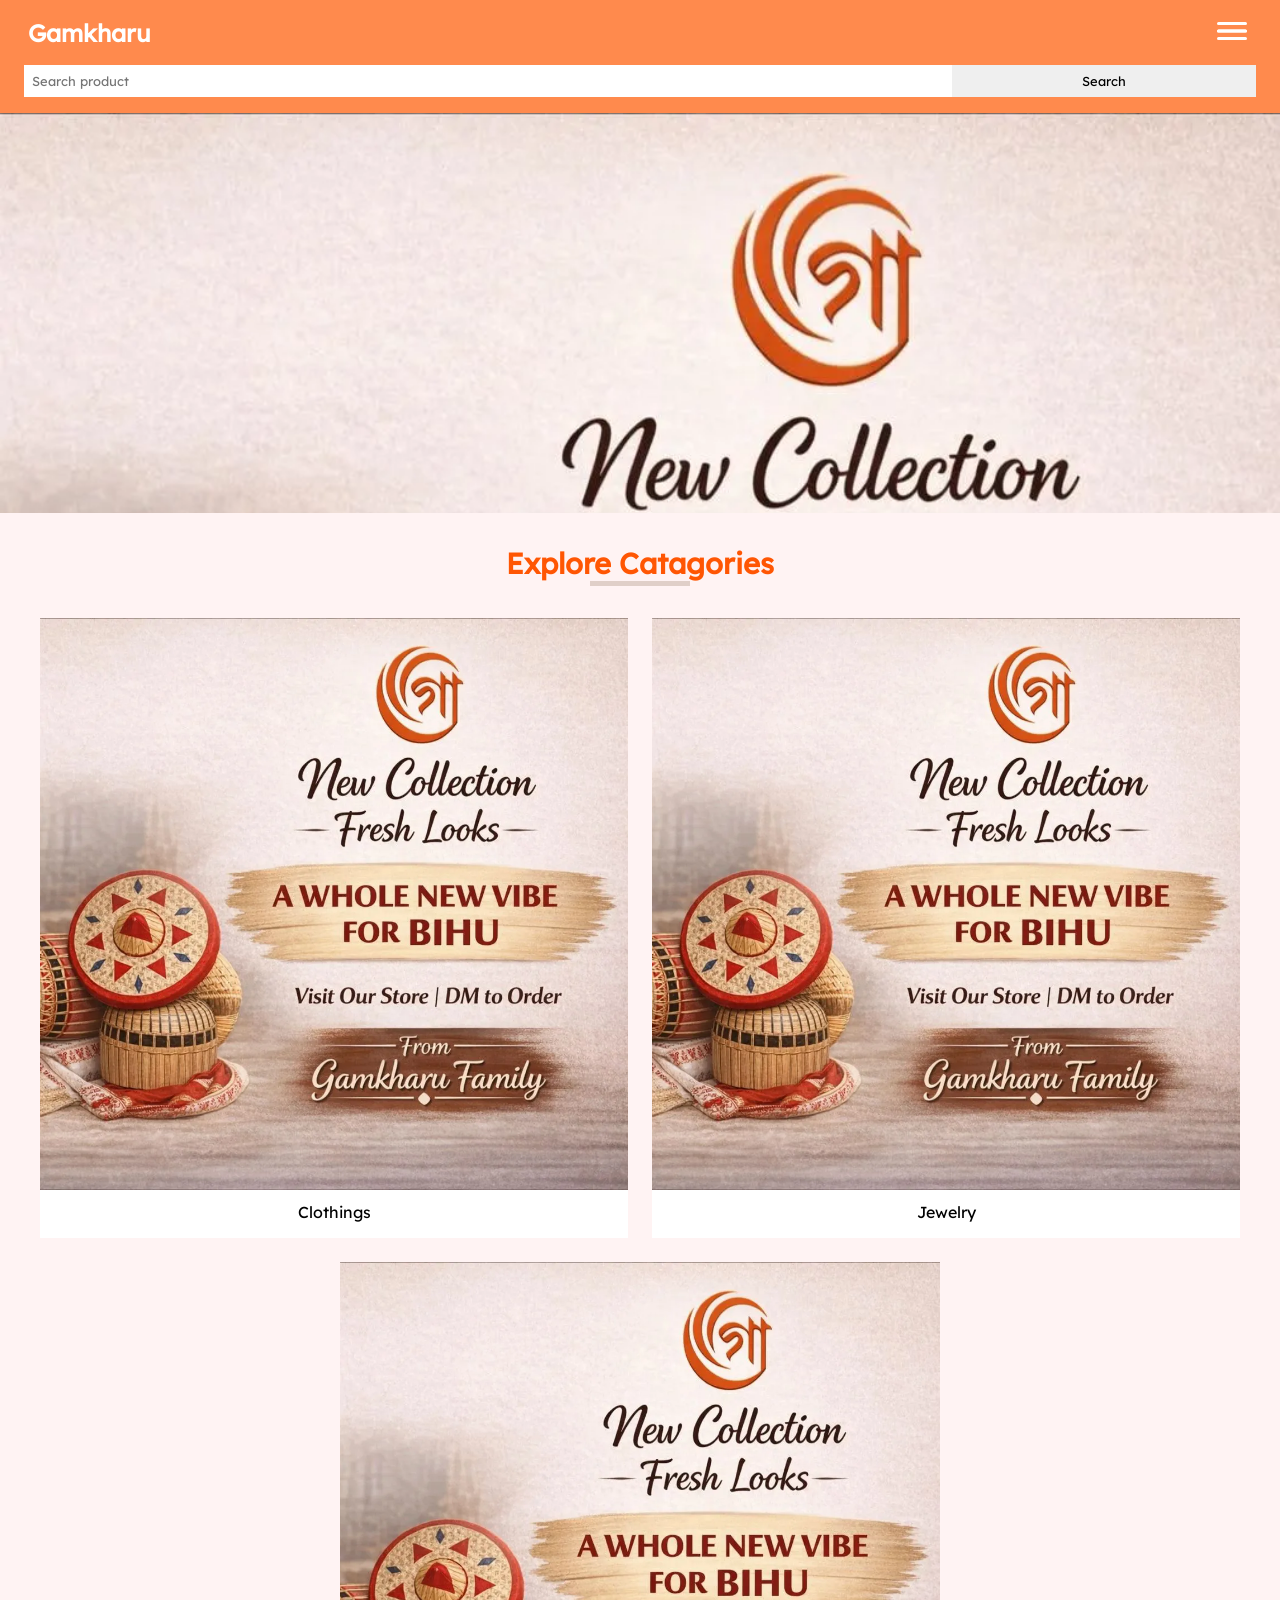
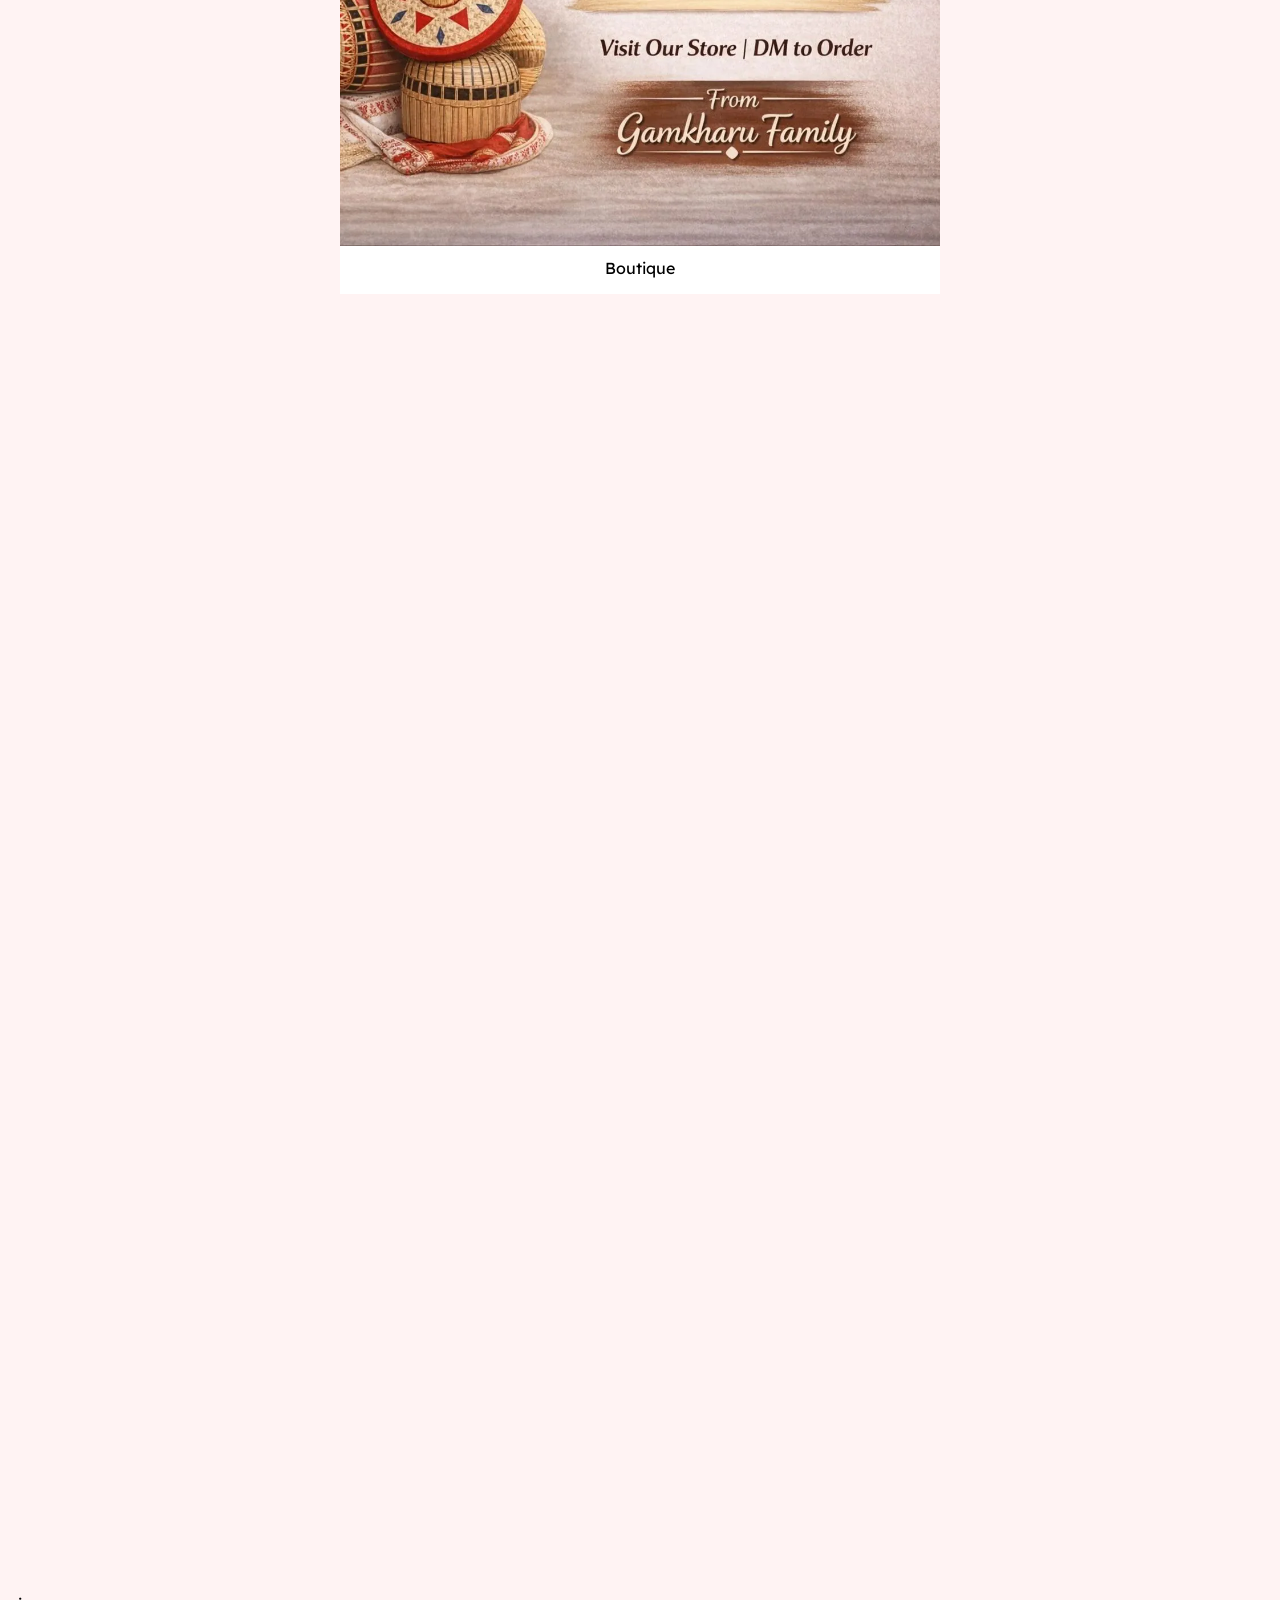
==== index.html @ 0bd896ff "update" ====
<!DOCTYPE html>
<html>

<head>
  <meta charset="UTF-8">
  <meta name="viewport" content="width=device-width, initial-scale=1">
  <title>Gamkharu Boutique</title>
  <link rel="stylesheet" href="roots/root.css">
</head>

<body>
  <div style="position:sticky; top:0;">
    <div id="navbar-placeholder"></div>
    <div id="searchbar-placeholder"></div>
  </div>
  
  <div id="header-placeholder"></div>
  <div id="catagory-placeholder"></div>

  
  
  <br><br><br><br><br><br><br>
  <br><br><br><br><br><br><br>
  <br><br><br><br><br><br><br>
  <br><br><br><br><br><br><br>
  <br><br><br><br><br><br><br>
  <br><br><br><br><br><br><br>
  <br><br><br><br><br><br><br>
  <br><br><br><br><br><br><br>
  <br><br><br><br><br><br><br>
  usis
  
  
  <script src="roots/root.js"></script>
  <script src="jss/index.js"></script>
</body>

</html>
---- roots/root.css ----
@font-face {
  font-family: 'Defont1';
  src: url('fonts/Lexend.woff') format('woff');
  font-weight: normal;
  font-style: normal;
  font-display: swap; /* shows fallback font while loading */
}

* {
  font-family: 'Defont1', sans-serif;
  margin: 0;padding: 0;
}

body{
  background: #FFF3F3;
}
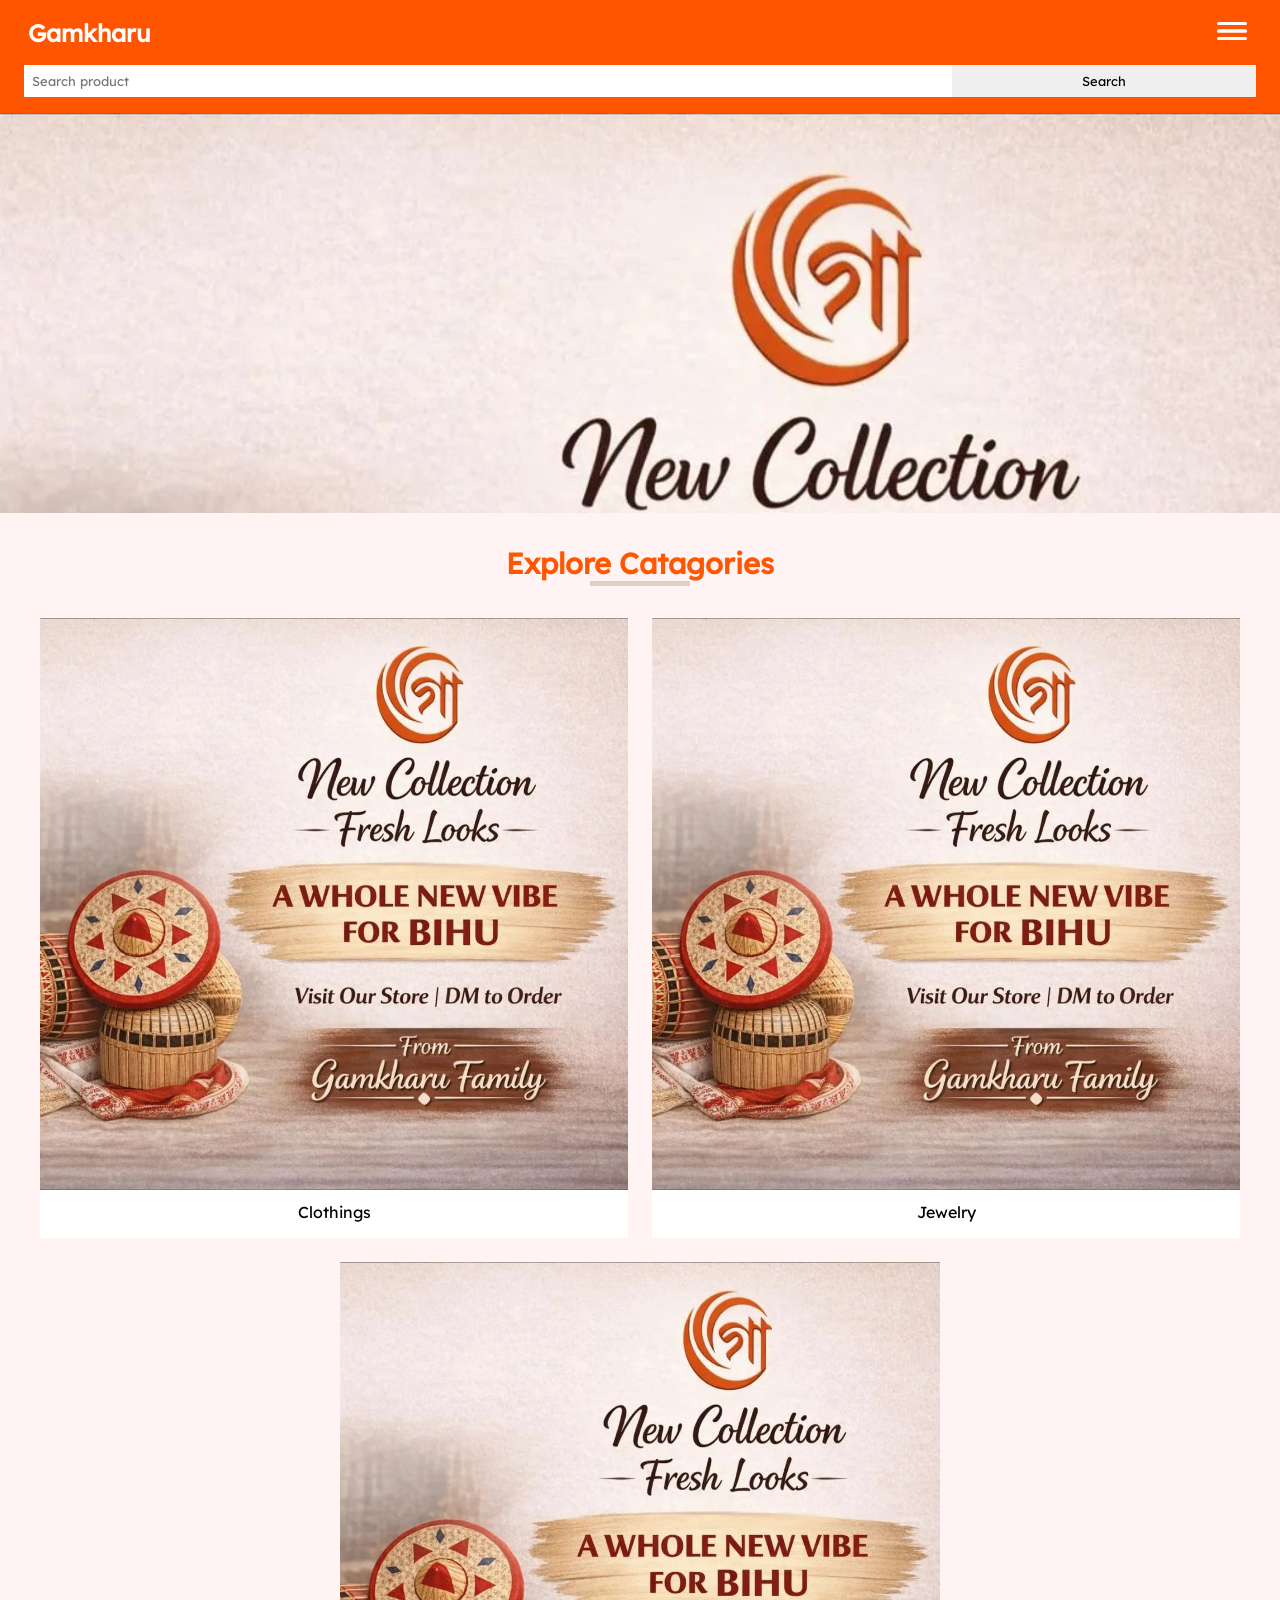
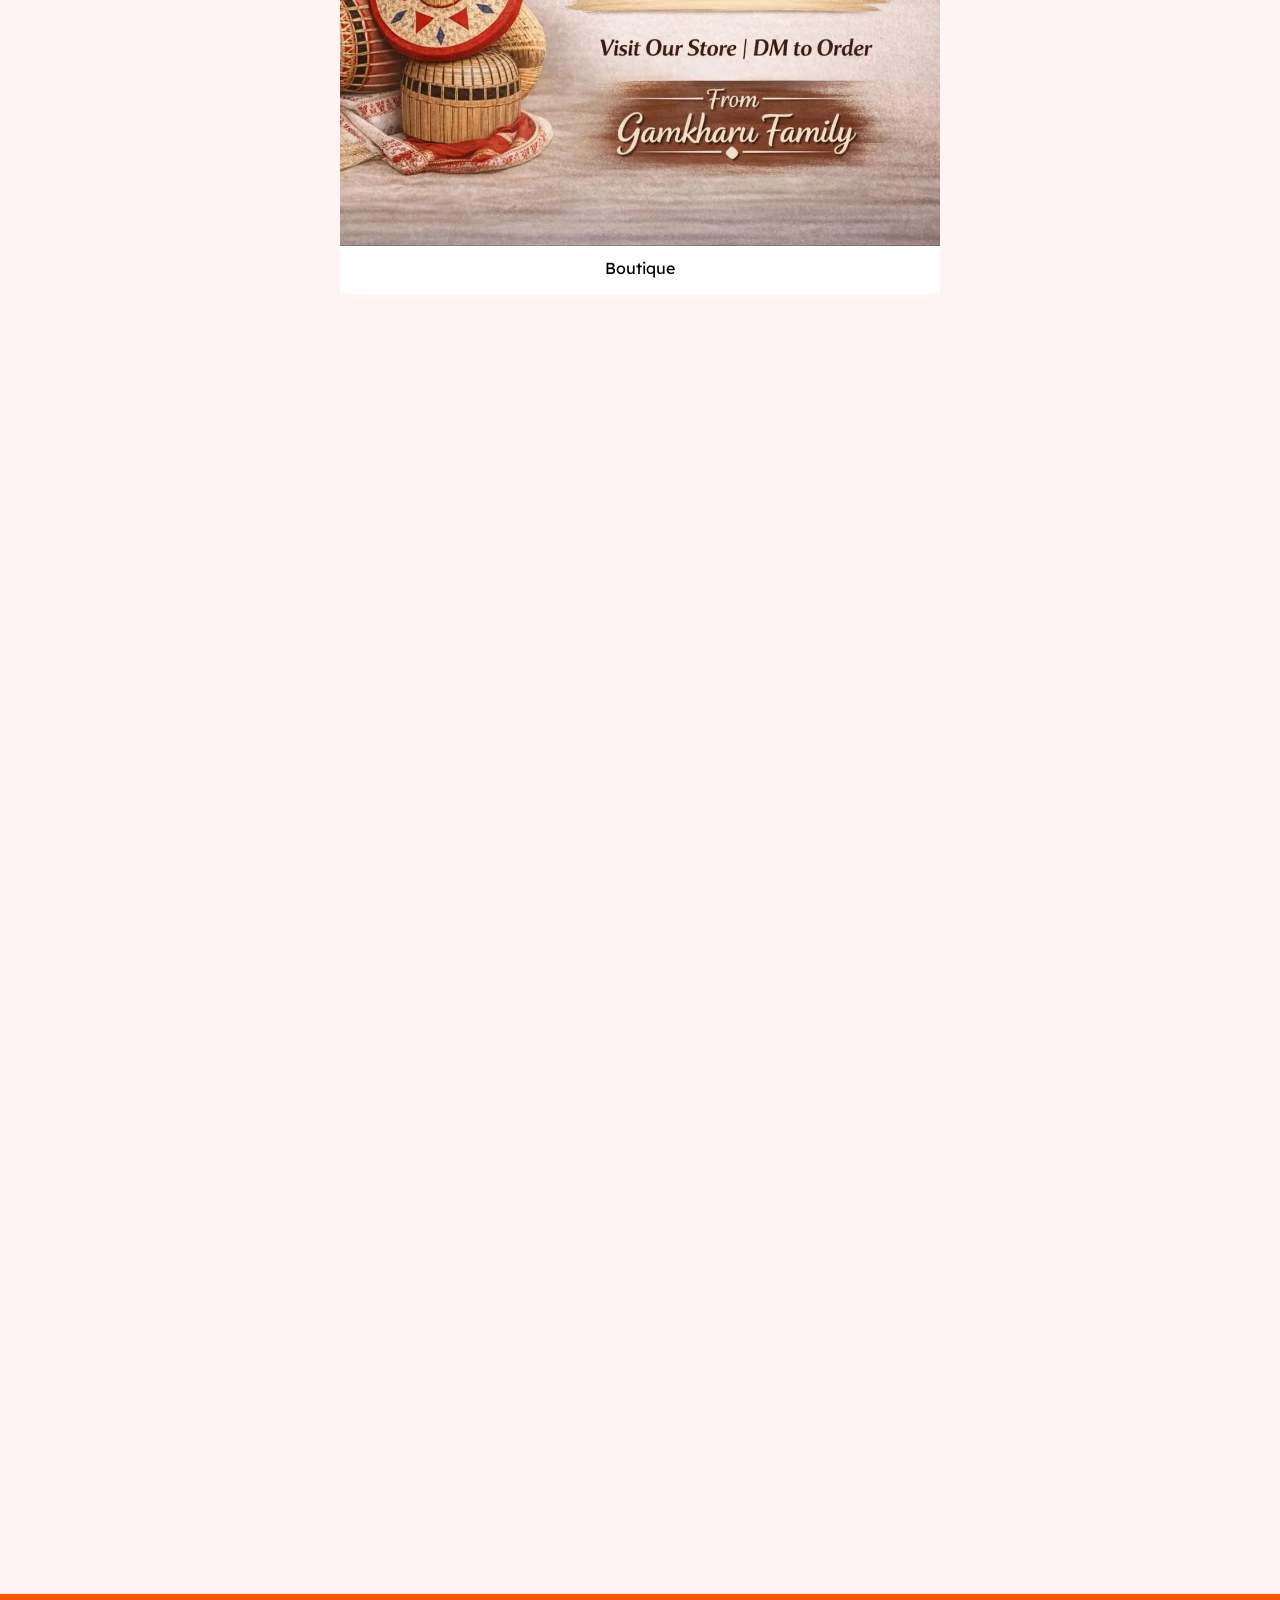
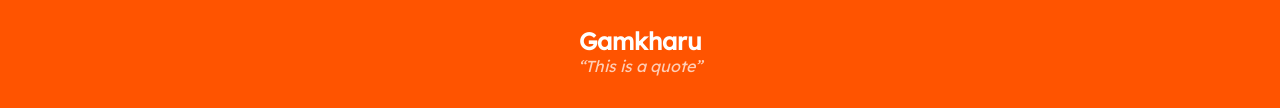
==== commit f6eda40c: "update" ====
--- a/index.html
+++ b/index.html
@@ -28,7 +28,10 @@
   <br><br><br><br><br><br><br>
   <br><br><br><br><br><br><br>
   <br><br><br><br><br><br><br>
-  usis
+  
+  
+  <div id="footer-placeholder"></div>
+
   
   
   <script src="roots/root.js"></script>
